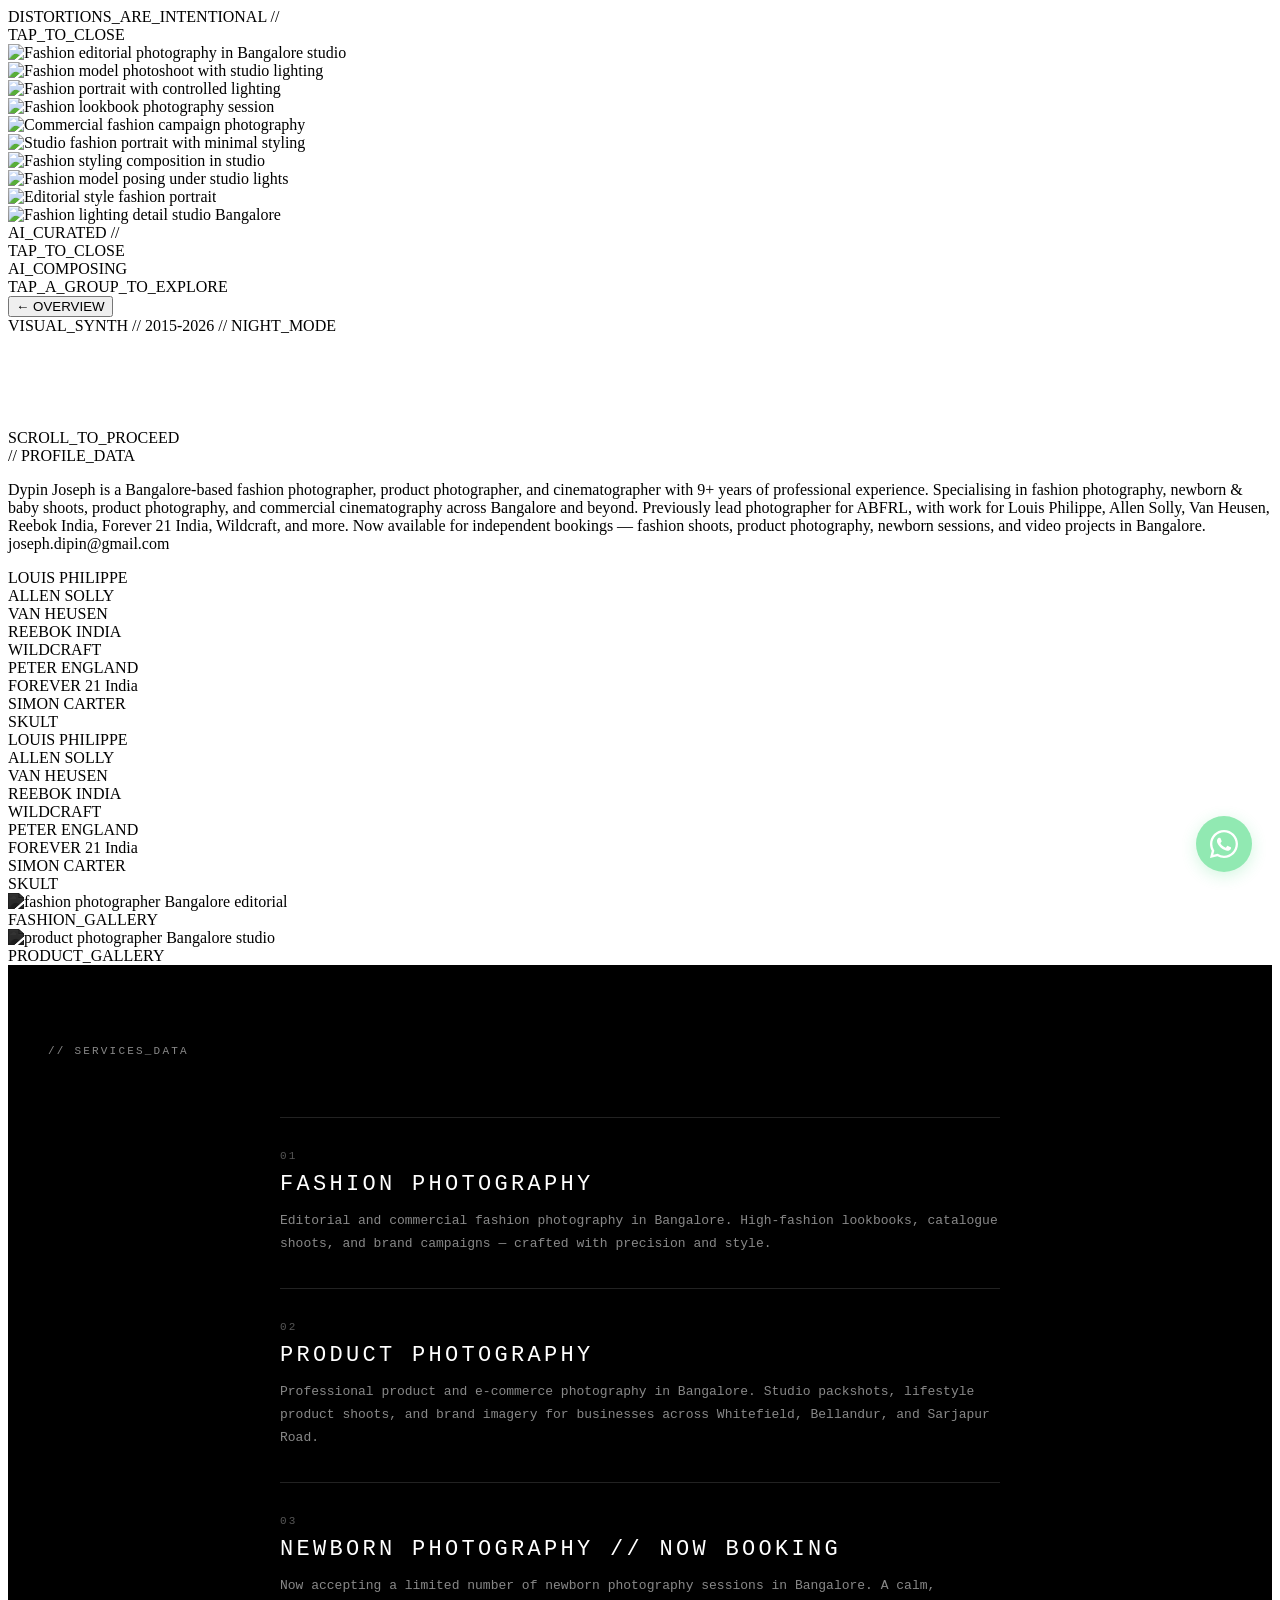
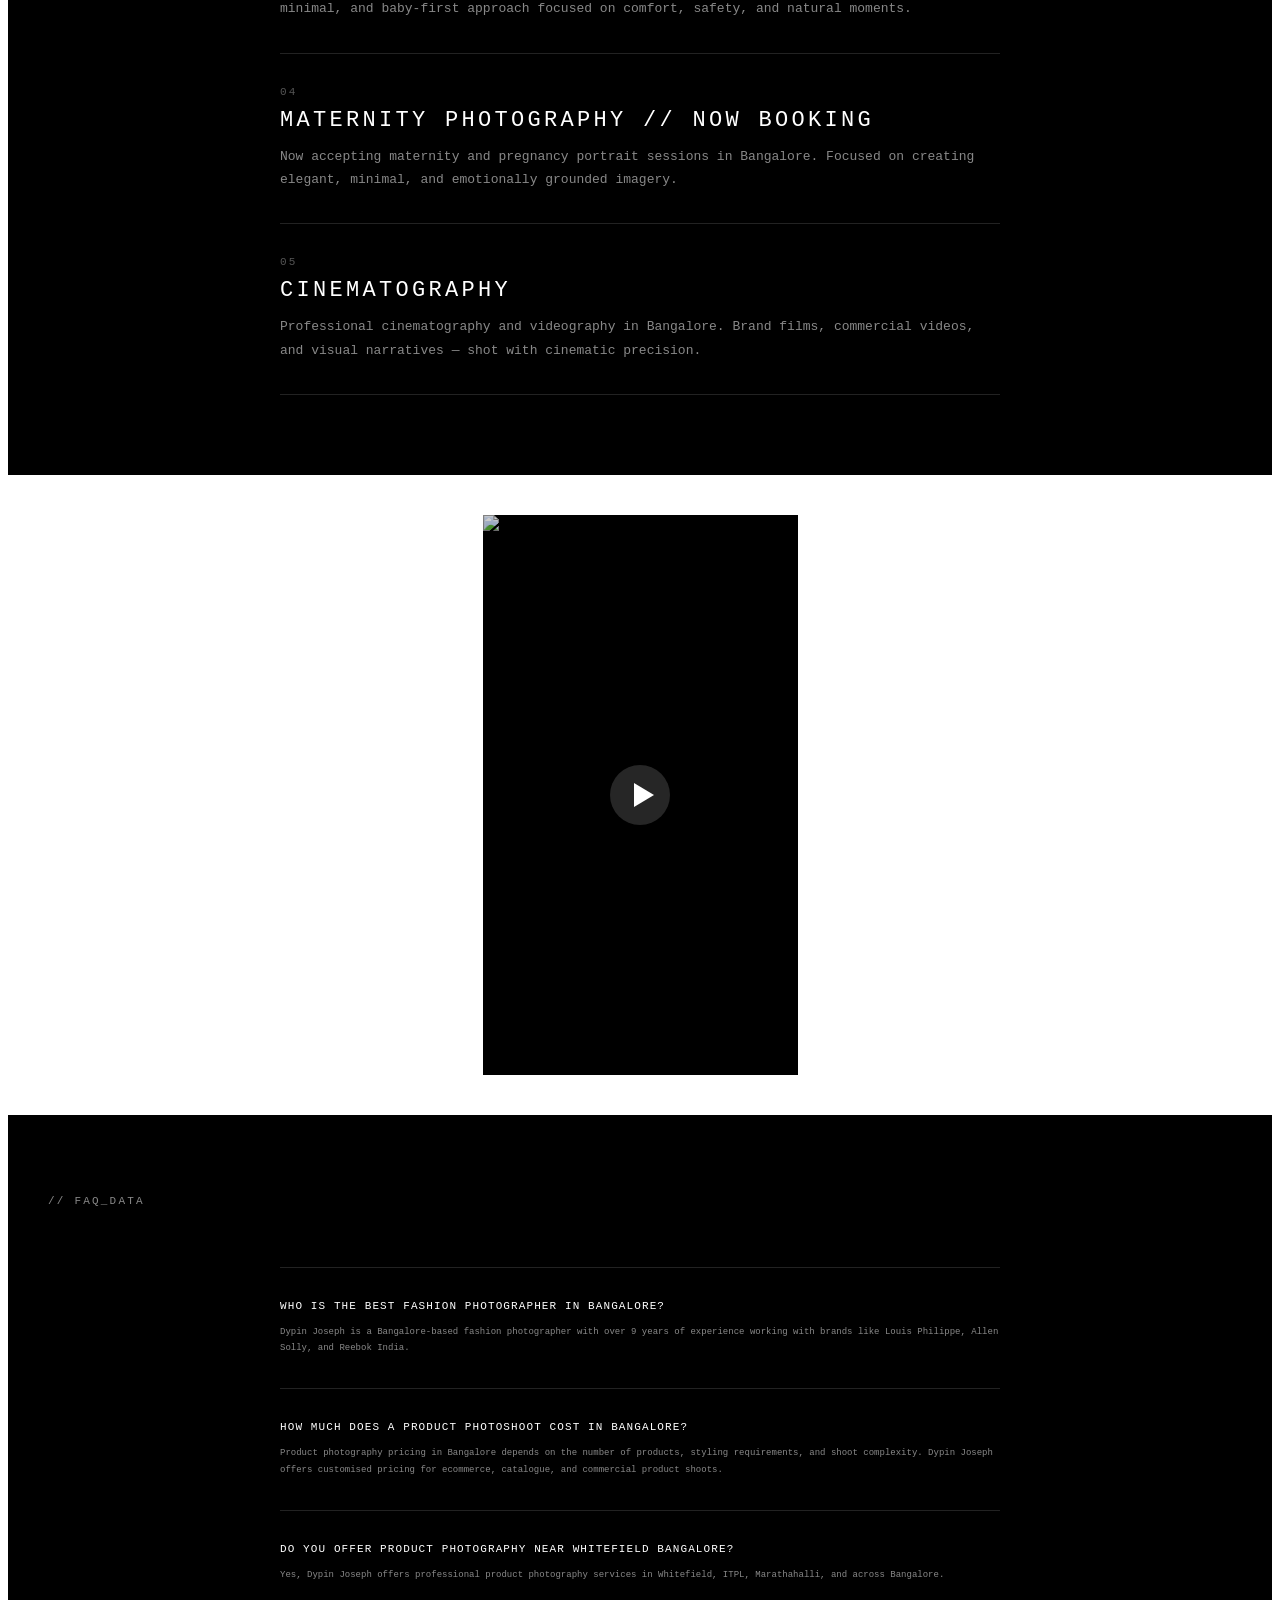
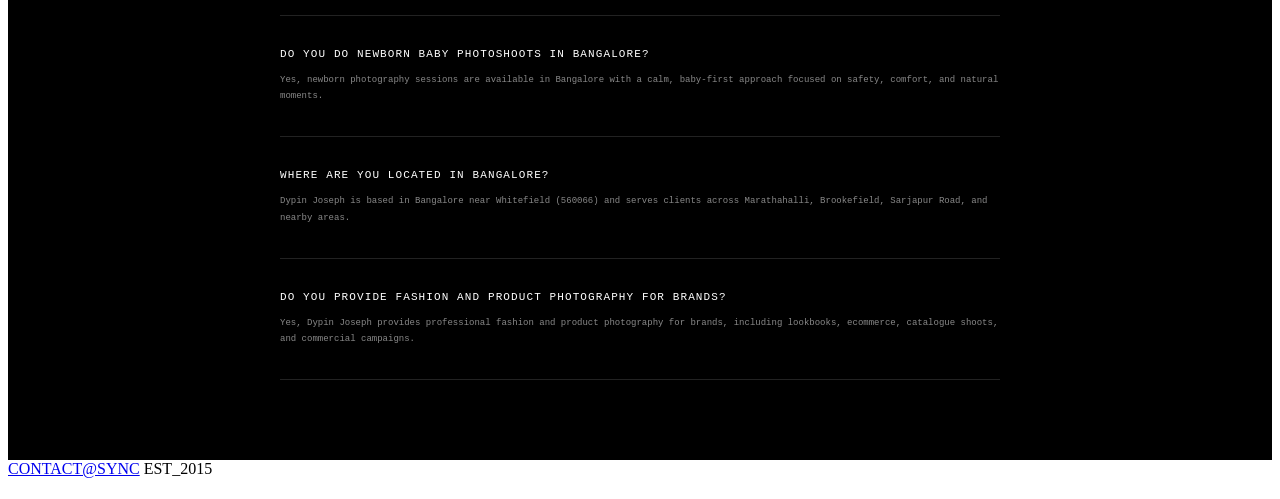
==== backup2/index.html @ 453ea26d "Rename index.html to backup2/index.html" ====
<!DOCTYPE html>
<html lang="en">
<head>
<meta charset="UTF-8">
<meta name="viewport" content="width=device-width, initial-scale=1.0">
<meta name="robots" content="index, follow">
<meta name="keywords" content="fashion photographer Bangalore, product photography Bangalore, newborn baby shoot Bangalore, cinematographer Bangalore, photoshoot Bangalore, commercial photographer Bangalore">
<meta name="description" content="Dypin Joseph is a Bangalore-based fashion, product, and newborn photographer & cinematographer with 9+ years of experience. Worked with Louis Philippe, Reebok, Allen Solly & more.">
<title>Dypin Joseph | Fashion & Product Photographer in Bangalore</title>
<link rel="canonical" href="https://josephdipin-hub.github.io/portfolio/" />
<link rel="icon" href="images/favicon.ico">
<meta property="og:title" content="Dypin Joseph | Photographer Bangalore">
<meta property="og:description" content="Fashion, product, and newborn photography in Bangalore.">
<meta property="og:image" content="https://josephdipin-hub.github.io/portfolio/images/fashion-editorial-bangalore-1.webp">
<meta property="og:url" content="https://josephdipin-hub.github.io/portfolio/">
<meta property="og:type" content="website">

<script type="application/ld+json">
{
  "@context": "https://schema.org",
  "@type": "LocalBusiness",
  "@id": "https://josephdipin-hub.github.io/portfolio/#business",
  "name": "Dypin Joseph Photography",
  "image": "https://josephdipin-hub.github.io/portfolio/images/fashion-editorial-bangalore-1.webp",
  "url": "https://josephdipin-hub.github.io/portfolio/",
  "telephone": "+919747349190",
  "priceRange": "$$",
  "address": {
    "@type": "PostalAddress",
    "addressLocality": "Bangalore",
    "addressRegion": "Karnataka",
    "postalCode": "560066",
    "addressCountry": "India"
  },
  "areaServed": ["Whitefield","ITPL","Marathahalli","Brookefield","KR Puram","Bellandur","Sarjapur Road"],
  "sameAs": [
    "https://www.youtube.com/@DypinJoseph-Studio",
    "https://www.instagram.com/dypinjosephstudio/"
  ],
  "description": "Fashion photographer, product photographer, and cinematographer in Bangalore specializing in ecommerce, editorial, and commercial shoots."
}
</script>

<script type="application/ld+json">
{
  "@context": "https://schema.org",
  "@type": "FAQPage",
  "mainEntity": [
    {
      "@type": "Question",
      "name": "Who is the best fashion photographer in Bangalore?",
      "acceptedAnswer": { "@type": "Answer", "text": "Dypin Joseph is a Bangalore-based fashion photographer with over 9 years of experience working with brands like Louis Philippe, Allen Solly, and Reebok India." }
    },
    {
      "@type": "Question",
      "name": "How much does a product photoshoot cost in Bangalore?",
      "acceptedAnswer": { "@type": "Answer", "text": "Product photography pricing in Bangalore depends on the number of products, styling requirements, and shoot complexity. Dypin Joseph offers customised pricing for ecommerce, catalogue, and commercial product shoots." }
    },
    {
      "@type": "Question",
      "name": "Do you offer product photography near Whitefield Bangalore?",
      "acceptedAnswer": { "@type": "Answer", "text": "Yes, Dypin Joseph offers professional product photography services in Whitefield, ITPL, Marathahalli, and across Bangalore." }
    },
    {
      "@type": "Question",
      "name": "Do you do newborn baby photoshoots in Bangalore?",
      "acceptedAnswer": { "@type": "Answer", "text": "Yes, newborn photography sessions are available in Bangalore with a calm, baby-first approach focused on safety, comfort, and natural moments." }
    },
    {
      "@type": "Question",
      "name": "Where are you located in Bangalore?",
      "acceptedAnswer": { "@type": "Answer", "text": "Dypin Joseph is based in Bangalore near Whitefield (560066) and serves clients across Marathahalli, Brookefield, Sarjapur Road, and nearby areas." }
    },
    {
      "@type": "Question",
      "name": "Do you provide fashion and product photography for brands?",
      "acceptedAnswer": { "@type": "Answer", "text": "Yes, Dypin Joseph provides professional fashion and product photography for brands, including lookbooks, ecommerce, catalogue shoots, and commercial campaigns." }
    }
  ]
}
</script>

<script src="https://cdn.tailwindcss.com"></script>
<link href="https://fonts.googleapis.com/css2?family=Space+Mono&family=Inter:wght@900&display=swap" rel="stylesheet">
<link rel="stylesheet" href="style.css">
<link rel="preload" as="image" href="images/fashion-editorial-bangalore-1.webp" type="image/webp" fetchpriority="high">
<meta name="google-site-verification" content="j8QiKVHH34cGRBFYzd1Of5zDLAwsJJ-F7nlIzTzCB1k" />
<script type="application/ld+json">
{
 "@context": "https://schema.org",
 "@type": "VideoObject",
 "name": "Cinematic Fashion Shoot in Bangalore",
 "description": "Behind the scenes of a fashion shoot in Bangalore",
 "thumbnailUrl": "https://img.youtube.com/vi/QCJysAf_uZY/maxresdefault.jpg",
 "uploadDate": "2026-04-30",
 "contentUrl": "https://www.youtube.com/shorts/QCJysAf_uZY",
 "embedUrl": "https://www.youtube.com/embed/QCJysAf_uZY"
}
</script>
</head>

<body>

<div class="grain-overlay"></div>
<div id="brush-container"></div>

<!-- ═══════════════════════════════════════
     FASHION GALLERY — UNCHANGED
════════════════════════════════════════ -->
<div id="portfolio-page">
  <div class="exit-btn" onclick="togglePortfolio(false)">DISTORTIONS_ARE_INTENTIONAL //<br>TAP_TO_CLOSE</div>
  <div id="asdf-transition-layer"></div>
  <div class="horizontal-scroll" id="album-scroll">
    <div class="album-photo"><img crossorigin="anonymous" src="images/fashion-editorial-bangalore-1.webp" alt="Fashion editorial photography in Bangalore studio"></div>
    <div class="album-photo"><img crossorigin="anonymous" src="images/fashion-model-studio-2.webp" alt="Fashion model photoshoot with studio lighting"></div>
    <div class="album-photo"><img crossorigin="anonymous" src="images/fashion-portrait-lighting-3.webp" alt="Fashion portrait with controlled lighting"></div>
    <div class="album-photo"><img crossorigin="anonymous" src="images/fashion-lookbook-shoot-4.webp" alt="Fashion lookbook photography session"></div>
    <div class="album-photo"><img crossorigin="anonymous" src="images/fashion-campaign-shoot-5.webp" alt="Commercial fashion campaign photography"></div>
    <div class="album-photo"><img crossorigin="anonymous" src="images/studio-fashion-portrait-6.webp" alt="Studio fashion portrait with minimal styling"></div>
    <div class="album-photo"><img crossorigin="anonymous" src="images/fashion-styling-frame-7.webp" alt="Fashion styling composition in studio"></div>
    <div class="album-photo"><img crossorigin="anonymous" src="images/fashion-model-frame-8.webp" alt="Fashion model posing under studio lights"></div>
    <div class="album-photo"><img crossorigin="anonymous" src="images/editorial-style-portrait-9.webp" alt="Editorial style fashion portrait"></div>
    <div class="album-photo"><img crossorigin="anonymous" src="images/fashion-lighting-detail-10.webp" alt="Fashion lighting detail studio Bangalore"></div>
  </div>
</div>

<!-- ═══════════════════════════════════════
     PRODUCT GALLERY — AI COLLAGE
════════════════════════════════════════ -->
<div id="product-page">
  <div class="exit-btn" onclick="toggleProductGallery(false)">AI_CURATED //<br>TAP_TO_CLOSE</div>

  <!-- COLLAGE VIEW -->
  <div id="product-collage-view">
    <div id="collage-loading">
      <span class="section-label" id="collage-loading-text">AI_COMPOSING</span>
      <div class="collage-loading-bar"><div class="collage-loading-fill" id="collage-loading-fill"></div></div>
    </div>
    <div id="product-collage-stage"></div>
    <div id="group-hint">TAP_A_GROUP_TO_EXPLORE</div>
  </div>

  <!-- SCROLL VIEW (per group) -->
  <div id="product-scroll-view">
    <div class="product-scroll-header">
      <button class="product-back-btn" onclick="backToCollage()">← OVERVIEW</button>
      <span class="product-group-title" id="active-group-title"></span>
    </div>
    <div id="product-scroll-transition-layer"></div>
    <div class="horizontal-scroll" id="product-album-scroll"></div>
  </div>
</div>

<!-- SVG FILTERS -->
<svg style="position:absolute;width:0;height:0;">
  <filter id="datamosh-filter" x="-10%" y="-20%" width="120%" height="200%">
    <feTurbulence type="fractalNoise" baseFrequency="0.06 0.06" numOctaves="1" result="moshNoise"/>
    <feDisplacementMap in="SourceGraphic" in2="moshNoise" scale="35" xChannelSelector="R" yChannelSelector="G" result="moshed"/>
    <feColorMatrix in="moshed" type="matrix" values="1 0 0 0 0 0 1 0 0 0 0 0 1 0 0 0 0 0 0.7 0"/>
  </filter>
  <filter id="asdf-sideways-filter">
    <feTurbulence type="fractalNoise" baseFrequency="0.01 2.5" numOctaves="2" result="sortLines"/>
    <feDisplacementMap in="SourceGraphic" in2="sortLines" scale="200" xChannelSelector="R" yChannelSelector="G" result="glitchLayer"/>
    <feColorMatrix in="SourceGraphic" type="matrix" values="0 0 0 0 0 0 0 0 0 0 0 0 0 0 0 0.2126 0.7152 0.0722 0 0" result="luma"/>
    <feComponentTransfer in="luma" result="mask">
      <feFuncA type="table" tableValues="0 0 1 1 1 0 0"/>
    </feComponentTransfer>
    <feComposite in="glitchLayer" in2="mask" operator="in"/>
    <feComponentTransfer><feFuncA type="linear" slope="0.8"/></feComponentTransfer>
  </filter>
</svg>

<main class="main-content" id="master-site">

<!-- HERO -->
<section class="min-h-screen flex flex-col justify-center px-10 md:px-24">
  <div class="golden-container">
    <div>
      <span class="section-label">VISUAL_SYNTH // 2015-2026 // <span id="mood-label"></span></span>
      <style>
        .hero-clip-wrapper { position: relative; display: inline-block; line-height: inherit; width: 100%; }
        .hero-clip-base { color: white; display: block; }
        .hero-clip-overlay {
          position: absolute; top: 0; left: 0; width: 100%; height: 100%;
          background-size: 140%; background-position: center 30%;
          -webkit-background-clip: text; background-clip: text;
          -webkit-text-fill-color: transparent; color: transparent;
          display: block; opacity: 0; transition: opacity 1.2s ease, filter 3s ease;
          pointer-events: none; letter-spacing: -0.06em;
        }
      </style>
      <h1 class="hero-text">
        <span class="hero-clip-wrapper">
          <span class="hero-clip-base">DYPIN<br>JOSEPH</span>
          <span class="hero-clip-overlay" id="hero-overlay" aria-hidden="true">DYPIN<br>JOSEPH</span>
        </span>
      </h1>
      <script>
        const photos = [
          'images/fashion-editorial-bangalore-1.webp','images/fashion-model-studio-2.webp',
          'images/fashion-portrait-lighting-3.webp','images/catalogue-product-shoot-4.webp',
          'images/product-photography-bangalore-1.webp','images/studio-fashion-portrait-6.webp'
        ];
        const sequence = [
          [0,3000],[null,1500],[1,2800],[null,2000],[2,3200],
          [null,1200],[3,2500],[null,2500],[4,3000],[null,1800],[5,2800],[null,2000]
        ];
        const overlay = document.getElementById('hero-overlay');
        let step = 0;
        function runSequence() {
          const [photoIndex, duration] = sequence[step];
          if (photoIndex === null) { overlay.style.opacity = '0'; }
          else { overlay.style.backgroundImage = `url('${photos[photoIndex]}')`; overlay.style.opacity = '1'; }
          step = (step + 1) % sequence.length;
          setTimeout(runSequence, duration);
        }
        setTimeout(runSequence, 800);
      </script>
    </div>
  </div>
  <div class="scroll-hint">
    <span class="section-label">SCROLL_TO_PROCEED</span>
    <div class="scroll-line"></div>
  </div>
</section>

<!-- PROFILE -->
<section class="px-10 md:px-24 py-20">
  <div class="golden-container">
    <div>
      <span class="section-label">// PROFILE_DATA</span>
      <p class="max-w-xl text-lg md:text-2xl leading-relaxed opacity-60 uppercase">
        Dypin Joseph is a Bangalore-based fashion photographer, product photographer, and cinematographer with 9+ years of professional experience.

Specialising in fashion photography, newborn &amp; baby shoots, product photography, and commercial cinematography across Bangalore and beyond.

Previously lead photographer for ABFRL, with work for Louis Philippe, Allen Solly, Van Heusen, Reebok India, Forever 21 India, Wildcraft, and more.

Now available for independent bookings — fashion shoots, product photography, newborn sessions, and video projects in Bangalore.

joseph.dipin@gmail.com
      </p>
    </div>
  </div>
</section>

<!-- TICKER -->
<section class="ticker-wrap">
  <div class="ticker">
    <div class="ticker__item">LOUIS PHILIPPE</div><div class="ticker__item">ALLEN SOLLY</div>
    <div class="ticker__item">VAN HEUSEN</div><div class="ticker__item">REEBOK INDIA</div>
    <div class="ticker__item">WILDCRAFT</div><div class="ticker__item">PETER ENGLAND</div>
    <div class="ticker__item">FOREVER 21 India</div><div class="ticker__item">SIMON CARTER</div>
    <div class="ticker__item">SKULT</div>
    <div class="ticker__item">LOUIS PHILIPPE</div><div class="ticker__item">ALLEN SOLLY</div>
    <div class="ticker__item">VAN HEUSEN</div><div class="ticker__item">REEBOK INDIA</div>
    <div class="ticker__item">WILDCRAFT</div><div class="ticker__item">PETER ENGLAND</div>
    <div class="ticker__item">FOREVER 21 India</div><div class="ticker__item">SIMON CARTER</div>
    <div class="ticker__item">SKULT</div>
  </div>
</section>

<!-- FASHION GALLERY TRIGGER — renamed from SYNTH_GALLERY -->
<section class="relative">
  <div class="portfolio-bg-container" onclick="togglePortfolio(true)">
    <img id="fashion-trigger-img" crossorigin="anonymous" src="images/fashion-lighting-detail-10.webp" alt="fashion photographer Bangalore editorial">
    <div class="portfolio-trigger">FASHION_GALLERY</div>
  </div>
</section>

<!-- PRODUCT GALLERY TRIGGER — new -->
<section class="relative">
  <div class="portfolio-bg-container" onclick="toggleProductGallery(true)">
    <img id="product-trigger-img" crossorigin="anonymous" src="images/product-photography-bangalore-studio-natural-fibre-basket-1.webp" alt="product photographer Bangalore studio">
    <div class="portfolio-trigger">PRODUCT_GALLERY</div>
  </div>
</section>

<!-- SERVICES -->
<section id="services" data-no-mosh style="background:#000;color:#fff;padding:80px 40px;font-family:monospace;">
  <p style="font-size:11px;letter-spacing:0.2em;color:#888;margin:0 0 60px;">// SERVICES_DATA</p>
  <div style="max-width:720px;margin:0 auto;">
    <div style="border-top:1px solid #222;padding:32px 0;">
      <p style="font-size:11px;letter-spacing:0.2em;color:#555;margin:0 0 10px;">01</p>
      <h2 style="font-size:22px;letter-spacing:0.15em;margin:0 0 12px;font-weight:400;">FASHION PHOTOGRAPHY</h2>
      <p style="font-size:13px;color:#888;line-height:1.8;margin:0;">Editorial and commercial fashion photography in Bangalore. High-fashion lookbooks, catalogue shoots, and brand campaigns — crafted with precision and style.</p>
    </div>
    <div style="border-top:1px solid #222;padding:32px 0;">
      <p style="font-size:11px;letter-spacing:0.2em;color:#555;margin:0 0 10px;">02</p>
      <h2 style="font-size:22px;letter-spacing:0.15em;margin:0 0 12px;font-weight:400;">PRODUCT PHOTOGRAPHY</h2>
      <p style="font-size:13px;color:#888;line-height:1.8;margin:0;">Professional product and e-commerce photography in Bangalore. Studio packshots, lifestyle product shoots, and brand imagery for businesses across Whitefield, Bellandur, and Sarjapur Road.</p>
    </div>
    <div style="border-top:1px solid #222;padding:32px 0;">
      <p style="font-size:11px;letter-spacing:0.2em;color:#555;margin:0 0 10px;">03</p>
      <h2 style="font-size:22px;letter-spacing:0.15em;margin:0 0 12px;font-weight:400;">NEWBORN PHOTOGRAPHY // NOW BOOKING</h2>
      <p style="font-size:13px;color:#888;line-height:1.8;margin:0;">Now accepting a limited number of newborn photography sessions in Bangalore. A calm, minimal, and baby-first approach focused on comfort, safety, and natural moments.</p>
    </div>
    <div style="border-top:1px solid #222;padding:32px 0;">
      <p style="font-size:11px;letter-spacing:0.2em;color:#555;margin:0 0 10px;">04</p>
      <h2 style="font-size:22px;letter-spacing:0.15em;margin:0 0 12px;font-weight:400;">MATERNITY PHOTOGRAPHY // NOW BOOKING</h2>
      <p style="font-size:13px;color:#888;line-height:1.8;margin:0;">Now accepting maternity and pregnancy portrait sessions in Bangalore. Focused on creating elegant, minimal, and emotionally grounded imagery.</p>
    </div>
    <div style="border-top:1px solid #222;border-bottom:1px solid #222;padding:32px 0;">
      <p style="font-size:11px;letter-spacing:0.2em;color:#555;margin:0 0 10px;">05</p>
      <h2 style="font-size:22px;letter-spacing:0.15em;margin:0 0 12px;font-weight:400;">CINEMATOGRAPHY</h2>
      <p style="font-size:13px;color:#888;line-height:1.8;margin:0;">Professional cinematography and videography in Bangalore. Brand films, commercial videos, and visual narratives — shot with cinematic precision.</p>
    </div>
  </div>
</section>

<!-- YOUTUBE -->
<div data-no-mosh style="display:flex;justify-content:center;margin:40px 0;">
  <div id="yt-facade" onclick="loadYT(this)" data-id="QCJysAf_uZY"
    style="cursor:pointer;position:relative;width:100%;max-width:315px;margin:0 auto;aspect-ratio:9/16;background:#000;overflow:hidden;">
    <img src="https://i.ytimg.com/vi/QCJysAf_uZY/hqdefault.jpg" loading="lazy"
      alt="Dypin Joseph - Fashion & Product Photographer Bangalore"
      style="width:100%;height:100%;object-fit:cover;opacity:0.8;">
    <div style="position:absolute;inset:0;display:flex;align-items:center;justify-content:center;pointer-events:none;">
      <svg width="60" height="60" viewBox="0 0 60 60" fill="none">
        <circle cx="30" cy="30" r="30" fill="rgba(255,255,255,0.15)"/>
        <polygon points="24,18 24,42 44,30" fill="white"/>
      </svg>
    </div>
  </div>
  <script>
    function loadYT(el) {
      const iframe = document.createElement('iframe');
      iframe.src = `https://www.youtube.com/embed/QCJysAf_uZY?autoplay=1`;
      iframe.allow = 'autoplay; encrypted-media';
      iframe.allowFullscreen = true;
      iframe.dataset.noMosh = '';
      Object.assign(iframe.style, { width:'100%', height:'100%', border:'none', position:'absolute', inset:'0' });
      el.replaceWith(iframe);
    }
  </script>
</div>

<!-- FAQ -->
<section id="faq" data-no-mosh style="background:#000;color:#fff;padding:80px 40px;font-family:monospace;">
  <p style="font-size:11px;letter-spacing:0.2em;color:#888;margin:0 0 60px;">// FAQ_DATA</p>
  <div style="max-width:720px;margin:0 auto;">
    <div style="border-top:1px solid #222;padding:32px 0;">
      <h3 style="font-size:11px;letter-spacing:0.1em;margin:0 0 12px;font-weight:400;color:#fff;">WHO IS THE BEST FASHION PHOTOGRAPHER IN BANGALORE?</h3>
      <p style="font-size:9px;color:#888;line-height:1.8;margin:0;">Dypin Joseph is a Bangalore-based fashion photographer with over 9 years of experience working with brands like Louis Philippe, Allen Solly, and Reebok India.</p>
    </div>
    <div style="border-top:1px solid #222;padding:32px 0;">
      <h3 style="font-size:11px;letter-spacing:0.1em;margin:0 0 12px;font-weight:400;color:#fff;">HOW MUCH DOES A PRODUCT PHOTOSHOOT COST IN BANGALORE?</h3>
      <p style="font-size:9px;color:#888;line-height:1.8;margin:0;">Product photography pricing in Bangalore depends on the number of products, styling requirements, and shoot complexity. Dypin Joseph offers customised pricing for ecommerce, catalogue, and commercial product shoots.</p>
    </div>
    <div style="border-top:1px solid #222;padding:32px 0;">
      <h3 style="font-size:11px;letter-spacing:0.1em;margin:0 0 12px;font-weight:400;color:#fff;">DO YOU OFFER PRODUCT PHOTOGRAPHY NEAR WHITEFIELD BANGALORE?</h3>
      <p style="font-size:9px;color:#888;line-height:1.8;margin:0;">Yes, Dypin Joseph offers professional product photography services in Whitefield, ITPL, Marathahalli, and across Bangalore.</p>
    </div>
    <div style="border-top:1px solid #222;padding:32px 0;">
      <h3 style="font-size:11px;letter-spacing:0.1em;margin:0 0 12px;font-weight:400;color:#fff;">DO YOU DO NEWBORN BABY PHOTOSHOOTS IN BANGALORE?</h3>
      <p style="font-size:9px;color:#888;line-height:1.8;margin:0;">Yes, newborn photography sessions are available in Bangalore with a calm, baby-first approach focused on safety, comfort, and natural moments.</p>
    </div>
    <div style="border-top:1px solid #222;padding:32px 0;">
      <h3 style="font-size:11px;letter-spacing:0.1em;margin:0 0 12px;font-weight:400;color:#fff;">WHERE ARE YOU LOCATED IN BANGALORE?</h3>
      <p style="font-size:9px;color:#888;line-height:1.8;margin:0;">Dypin Joseph is based in Bangalore near Whitefield (560066) and serves clients across Marathahalli, Brookefield, Sarjapur Road, and nearby areas.</p>
    </div>
    <div style="border-top:1px solid #222;border-bottom:1px solid #222;padding:32px 0;">
      <h3 style="font-size:11px;letter-spacing:0.1em;margin:0 0 12px;font-weight:400;color:#fff;">DO YOU PROVIDE FASHION AND PRODUCT PHOTOGRAPHY FOR BRANDS?</h3>
      <p style="font-size:9px;color:#888;line-height:1.8;margin:0;">Yes, Dypin Joseph provides professional fashion and product photography for brands, including lookbooks, ecommerce, catalogue shoots, and commercial campaigns.</p>
    </div>
  </div>
</section>

<!-- FOOTER -->
<footer data-no-mosh class="px-6 md:px-24 pt-20 pb-10 border-t border-white/5">
  <div class="flex flex-col md:flex-row justify-between items-start md:items-end gap-4">
    <a href="mailto:joseph.dipin@gmail.com" class="text-3xl md:text-7xl font-bold tracking-tighter">CONTACT@SYNC</a>
    <span class="section-label !margin-0 opacity-30 text-xs self-end md:self-auto">EST_2015</span>
  </div>
</footer>

</main>

<script src="script.js"></script>

<style>
  .wa-float { position:fixed;bottom:28px;right:28px;z-index:9999;text-decoration:none;opacity:0.5;transition:opacity 0.3s ease,transform 0.2s ease; }
  .wa-float:hover { opacity:1;transform:scale(1.08); }
  .wa-btn { width:56px;height:56px;background:#25D366;border-radius:50%;display:flex;align-items:center;justify-content:center;box-shadow:0 4px 16px rgba(37,211,102,0.4); }
  .wa-btn svg { width:28px;height:28px;fill:#fff; }
</style>
<a class="wa-float" href="https://wa.me/919747349190?text=Hi%20Dypin!%20I%20saw%20your%20portfolio%20and%20would%20like%20to%20book%20a%20shoot." target="_blank">
  <div class="wa-btn">
    <svg viewBox="0 0 32 32" xmlns="http://www.w3.org/2000/svg">
      <path d="M16 0C7.163 0 0 7.163 0 16c0 2.822.737 5.469 2.027 7.77L0 32l8.43-2.007A15.93 15.93 0 0 0 16 32c8.837 0 16-7.163 16-16S24.837 0 16 0zm0 29.333a13.27 13.27 0 0 1-6.756-1.838l-.484-.287-5.006 1.192 1.234-4.874-.317-.5A13.267 13.267 0 0 1 2.667 16C2.667 8.636 8.636 2.667 16 2.667S29.333 8.636 29.333 16 23.364 29.333 16 29.333zm7.27-9.862c-.398-.199-2.354-1.162-2.718-1.295-.364-.133-.629-.199-.894.199-.265.398-1.027 1.295-1.259 1.561-.232.265-.464.298-.862.1-.398-.199-1.681-.62-3.203-1.977-1.184-1.056-1.983-2.36-2.215-2.758-.232-.398-.025-.613.174-.811.179-.178.398-.464.597-.696.199-.232.265-.398.398-.663.133-.265.066-.497-.033-.696-.1-.199-.894-2.155-1.225-2.95-.322-.775-.649-.67-.894-.682l-.762-.013c-.265 0-.696.1-1.061.497-.364.398-1.392 1.361-1.392 3.317 0 1.956 1.425 3.846 1.624 4.111.199.265 2.804 4.28 6.793 5.998.95.41 1.691.655 2.269.838.953.303 1.821.26 2.507.158.765-.114 2.354-.962 2.686-1.891.332-.929.332-1.726.232-1.891-.099-.166-.364-.265-.762-.464z"/>
    </svg>
  </div>
</a>

</body>
</html>
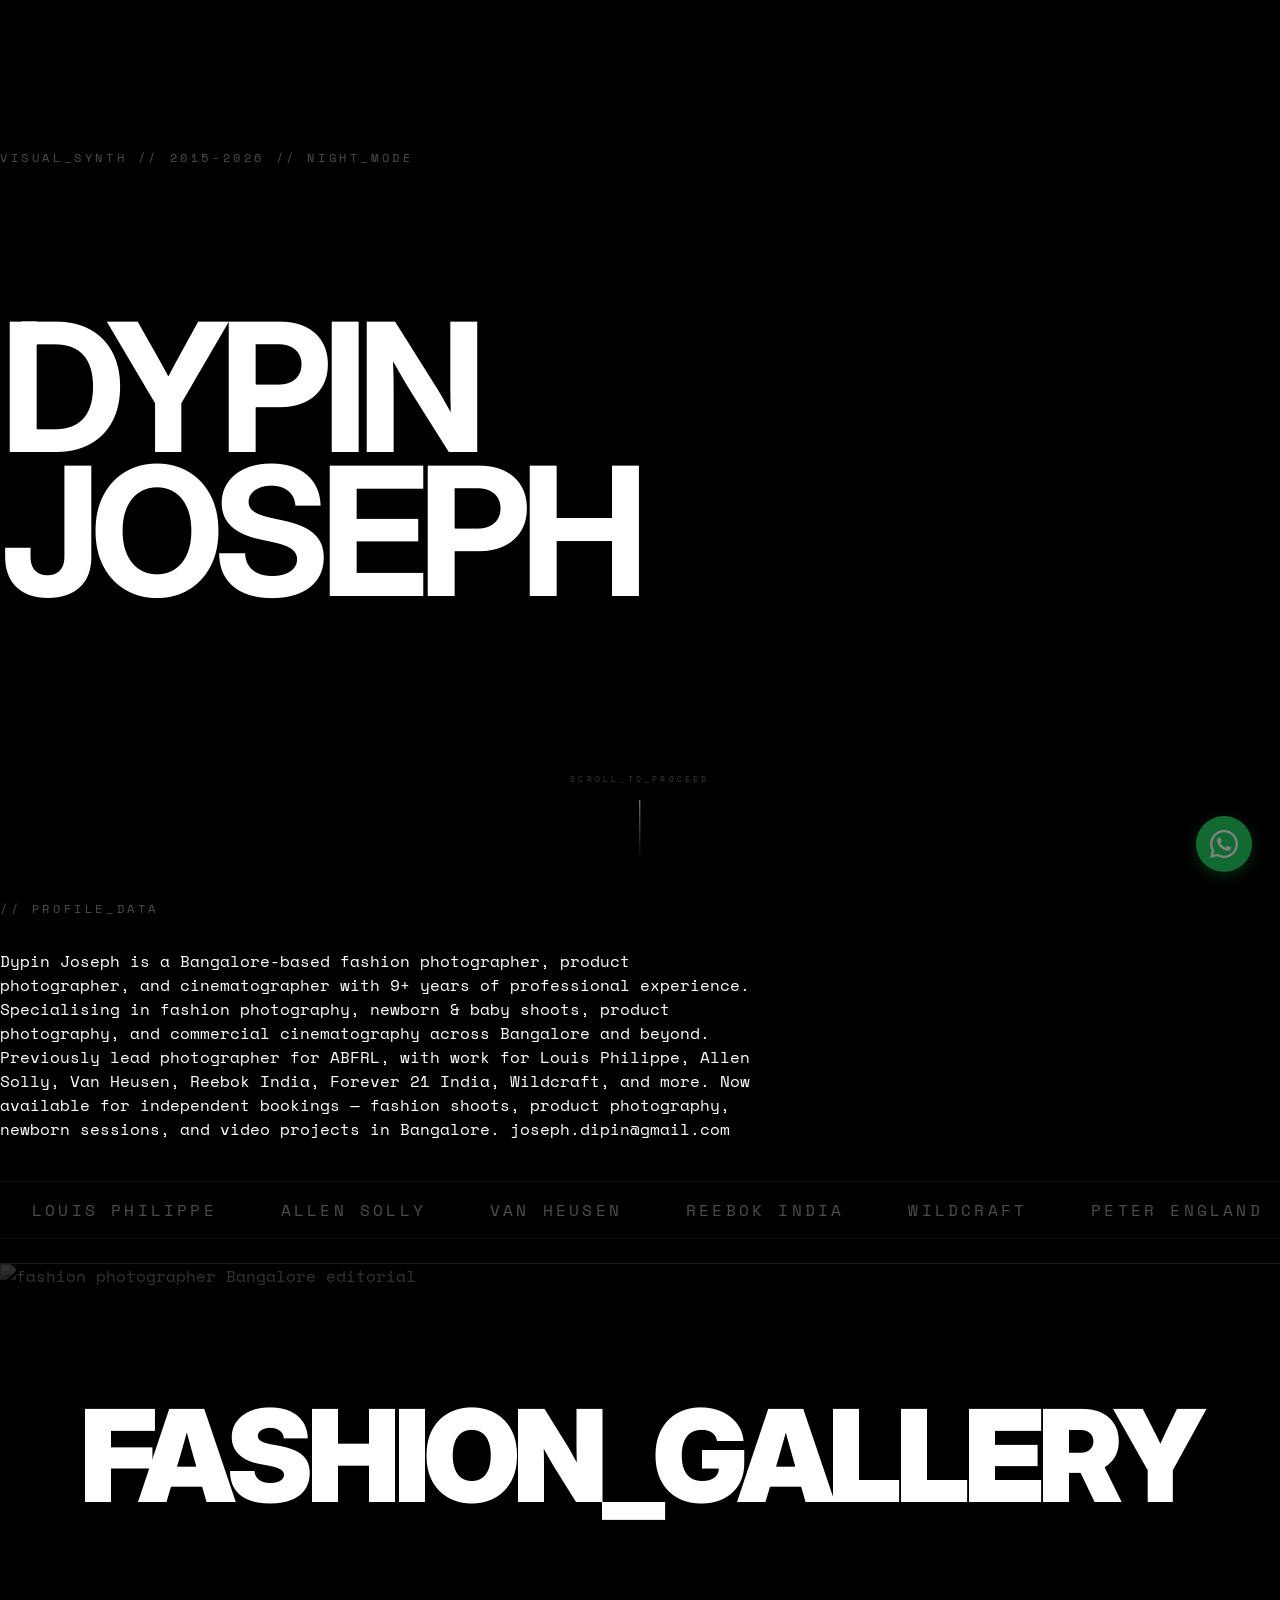
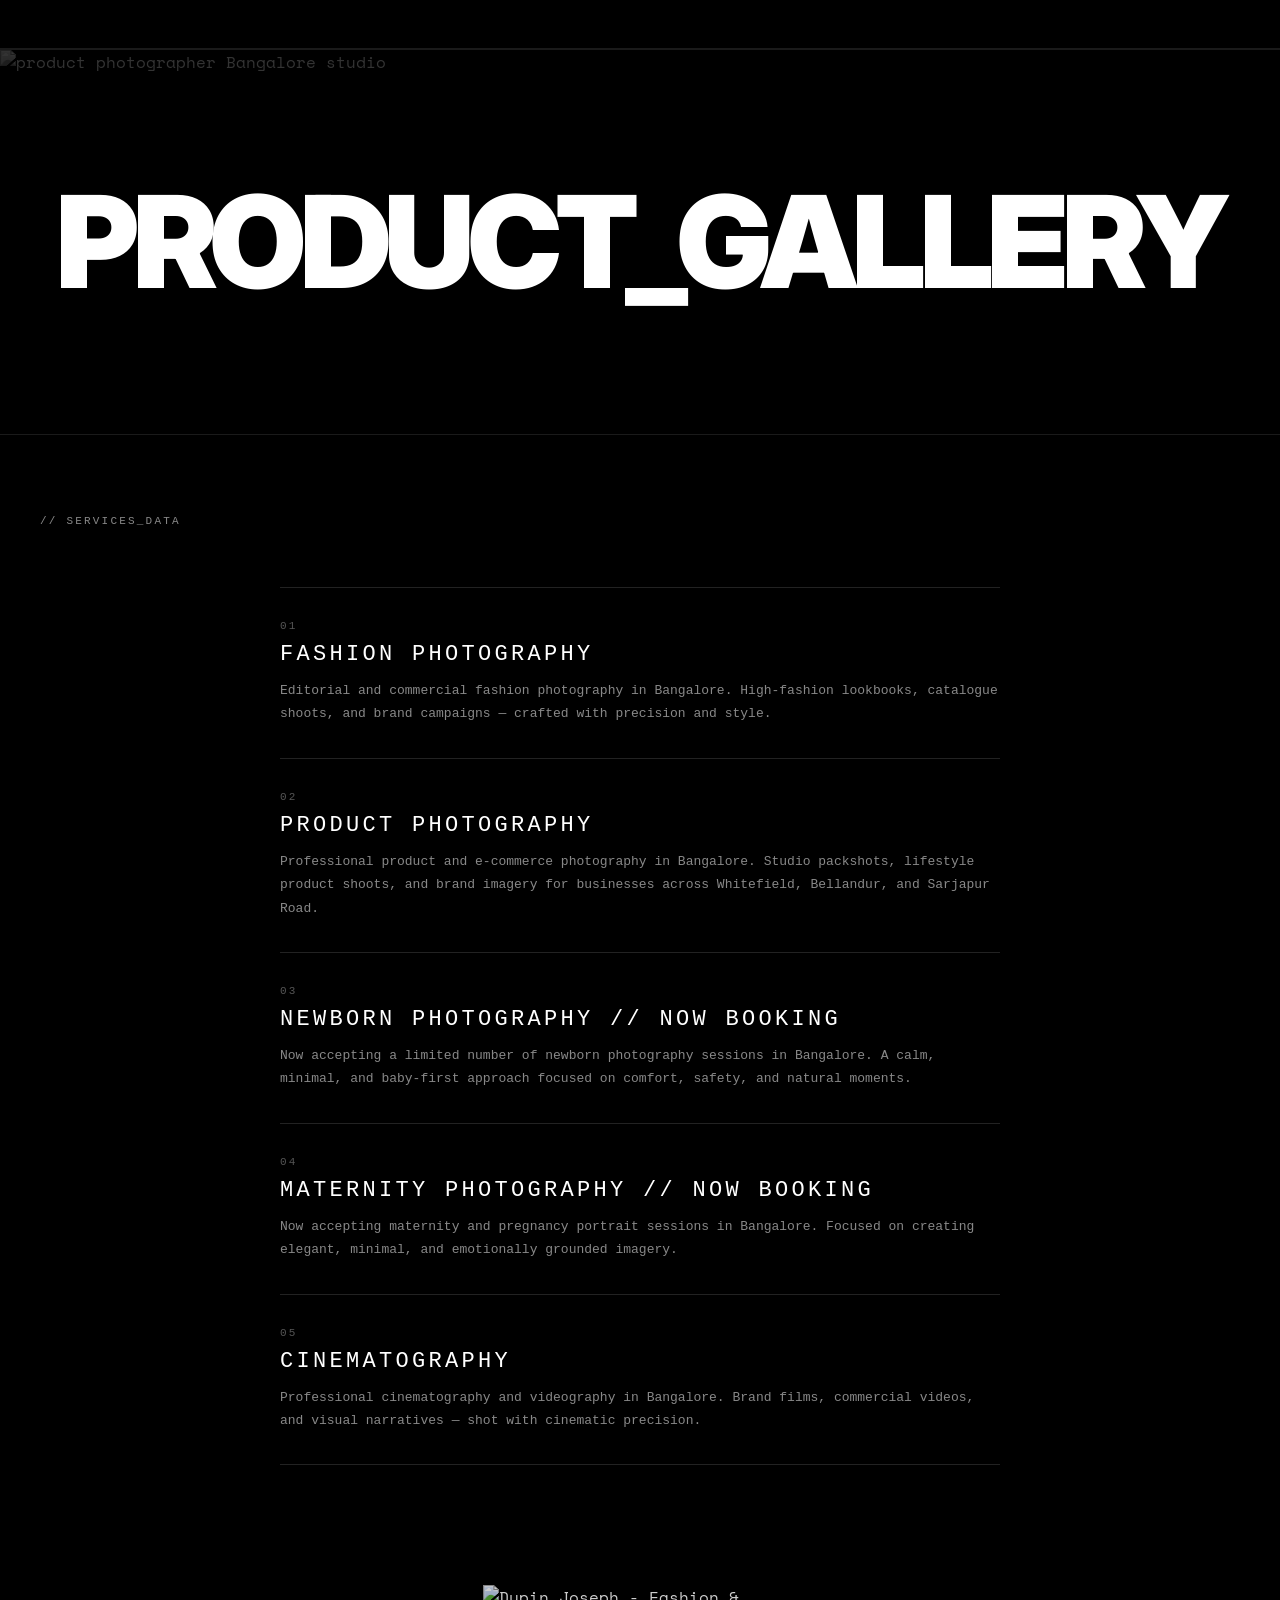
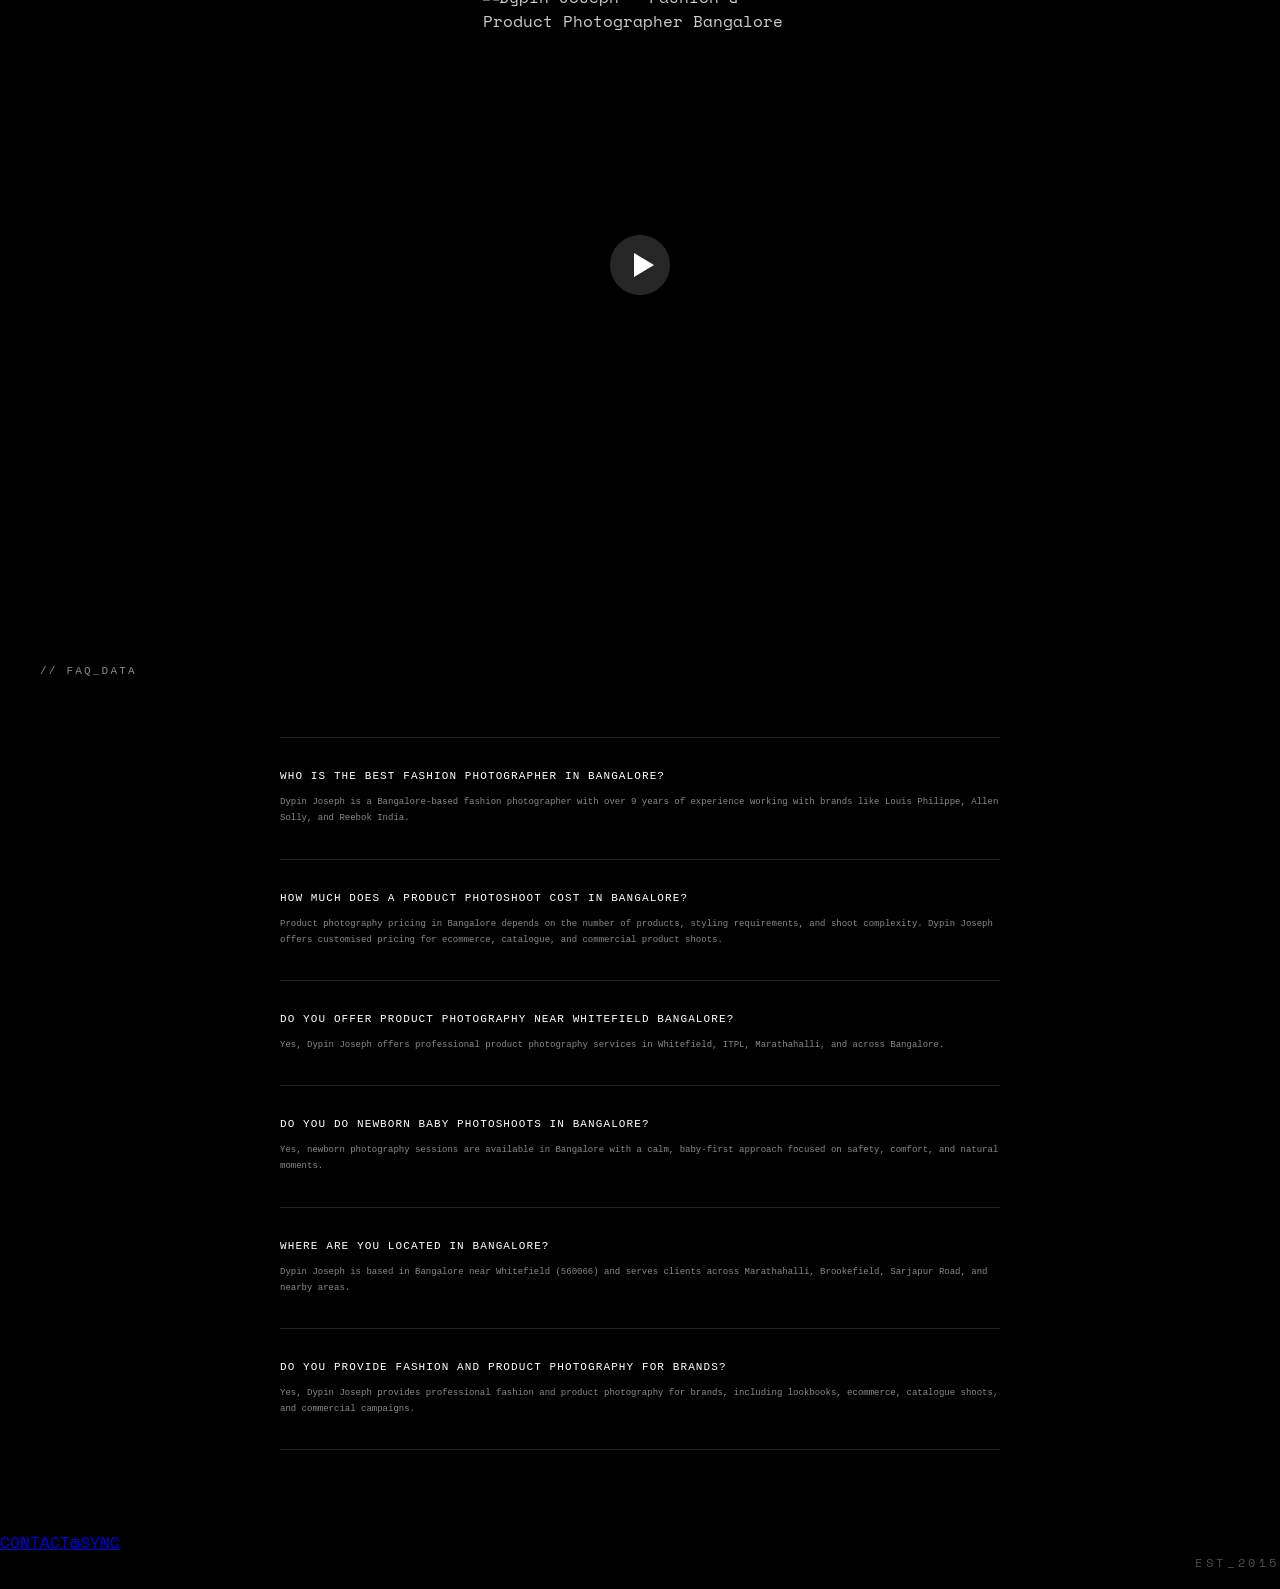
==== commit a9c6443f: "Rename index.html to backup2/index.html" ====
--- a/backup2/index.html
+++ b/backup2/index.html
@@ -81,6 +81,7 @@
 </script>
 
 <script src="https://cdn.tailwindcss.com"></script>
+<script src="https://cdnjs.cloudflare.com/ajax/libs/three.js/r128/three.min.js"></script>
 <link href="https://fonts.googleapis.com/css2?family=Space+Mono&family=Inter:wght@900&display=swap" rel="stylesheet">
 <link rel="stylesheet" href="style.css">
 <link rel="preload" as="image" href="images/fashion-editorial-bangalore-1.webp" type="image/webp" fetchpriority="high">
@@ -101,7 +102,7 @@
 
 <body>
 
-<div class="grain-overlay"></div>
+<canvas id="glsl-canvas"></canvas>
 <div id="brush-container"></div>
 
 <!-- ═══════════════════════════════════════
@@ -182,7 +183,7 @@
         .hero-clip-base { color: white; display: block; }
         .hero-clip-overlay {
           position: absolute; top: 0; left: 0; width: 100%; height: 100%;
-          background-size: 140%; background-position: center 30%;
+          background-size: 140%; background-position: center 3%;
           -webkit-background-clip: text; background-clip: text;
           -webkit-text-fill-color: transparent; color: transparent;
           display: block; opacity: 0; transition: opacity 1.2s ease, filter 3s ease;
--- a/backup2/style.css
+++ b/backup2/style.css
@@ -0,0 +1,283 @@
+/* --- CORE STYLES --- */
+body { 
+    background: #000; 
+    color: #fff; 
+    font-family: 'Space Mono', monospace; 
+    overflow-x: hidden; 
+    margin: 0; 
+}
+
+.main-content { position: relative; z-index: 20; mix-blend-mode: screen; }
+
+/* --- HERO SECTION --- */
+section.min-h-screen {
+    position: relative;
+    height: 100vh;
+    width: 100%;
+    display: flex;
+    flex-direction: column;
+    justify-content: center;
+    overflow: hidden;
+}
+
+/* --- GLSL CANVAS --- */
+#glsl-canvas {
+    position: fixed;
+    top: 0; left: 0;
+    width: 100%; height: 100%;
+    pointer-events: none;
+    z-index: 10;
+}
+
+#brush-container { position: fixed; top: 0; left: 0; width: 100%; height: 100%; pointer-events: none; z-index: 11; }
+.brush-stamp { position: absolute; width: 100%; filter: url(#datamosh-filter); opacity: 0.6; pointer-events: none; }
+.hero-text { font-family: 'Inter', sans-serif; font-size: 14vw; line-height: 0.8; letter-spacing: -0.06em; text-transform: uppercase; }
+.section-label { font-size: 12px; opacity: 0.3; letter-spacing: 0.3em; text-transform: uppercase; margin-bottom: 2rem; display: block; }
+.golden-container { display: grid; grid-template-columns: 1.618fr 1fr; gap: 4rem; }
+
+/* --- PORTFOLIO TRIGGER --- */
+.portfolio-bg-container {
+    position: relative; width: 100%; height: 30vw; overflow: hidden;
+    display: flex; align-items: center; justify-content: center;
+    border-top: 1px solid rgba(255,255,255,0.1); border-bottom: 1px solid rgba(255,255,255,0.1);
+    cursor: pointer;
+}
+.portfolio-bg-container img {
+    position: absolute; width: 100%; height: 100%; object-fit: cover;
+    filter: grayscale(1) brightness(0.3);
+    transition: all 0.8s cubic-bezier(0.19, 1, 0.22, 1), filter 3s ease;
+}
+.portfolio-bg-container:hover img { filter: grayscale(0.2) brightness(0.5); transform: scale(1.02); }
+.portfolio-trigger {
+    position: relative; font-family: 'Inter', sans-serif; font-size: 10vw; font-weight: 900;
+    line-height: 1; letter-spacing: -0.05em; text-transform: uppercase; z-index: 30; pointer-events: none;
+}
+
+/* --- FASHION GALLERY (unchanged) --- */
+#portfolio-page {
+    position: fixed; inset: 0; width: 100vw; height: 100vh;
+    background: #000; z-index: 1000;
+    display: none; align-items: center; justify-content: center;
+    opacity: 0; transition: opacity 0.5s ease; overflow: hidden;
+}
+#portfolio-page.active { display: flex; opacity: 1; }
+
+/* --- PRODUCT GALLERY OVERLAY --- */
+#product-page {
+    position: fixed; inset: 0; width: 100vw; height: 100vh;
+    background: #000; z-index: 1000;
+    display: none; align-items: center; justify-content: center;
+    opacity: 0; transition: opacity 0.5s ease; overflow: hidden;
+}
+#product-page.active { display: flex; opacity: 1; }
+
+/* --- EXIT BTN (shared) --- */
+.exit-btn { 
+    padding: 2.5rem; text-align: right; cursor: pointer; opacity: 0.4; 
+    font-size: 7px; letter-spacing: 0.3em; 
+    position: absolute; top: 0; right: 0; z-index: 200; 
+}
+.exit-btn:hover { opacity: 1; }
+
+/* --- HORIZONTAL SCROLL SYSTEM (shared) --- */
+.horizontal-scroll {
+    display: flex; flex-direction: row; align-items: center;
+    width: 100%; height: 100%; padding: 0 10vw; gap: 15vw;
+    overflow-x: auto; overflow-y: hidden; scrollbar-width: none;
+}
+.horizontal-scroll::-webkit-scrollbar { display: none; }
+
+.album-photo {
+    flex: 0 0 auto; height: 70vh;
+    display: flex; align-items: center; justify-content: center;
+}
+.album-photo img { height: 100%; width: auto; object-fit: contain; }
+
+.asdf-stamp { position: absolute; pointer-events: none; z-index: 110; mix-blend-mode: lighten; filter: url(#asdf-sideways-filter); }
+
+/* ═══════════════════════════════════════
+   PRODUCT COLLAGE VIEW
+════════════════════════════════════════ */
+#product-collage-view {
+    position: absolute; inset: 0;
+    display: flex; align-items: center; justify-content: center;
+    overflow: hidden;
+}
+
+#product-collage-stage {
+    position: relative;
+    width: 100vw;
+    height: 100vh;
+}
+
+/* Each collage tile */
+.collage-tile {
+    position: absolute;
+    overflow: hidden;
+    cursor: pointer;
+    transition: transform 0.3s ease, box-shadow 0.3s ease;
+    will-change: transform;
+}
+.collage-tile img {
+    width: 100%; height: 100%;
+    object-fit: cover;
+    display: block;
+    pointer-events: none;
+}
+.collage-tile:hover {
+    transform: scale(1.04) !important;
+    z-index: 50 !important;
+    box-shadow: 0 0 0 1px rgba(255,255,255,0.15);
+}
+
+/* Group label badge on collage */
+.group-badge {
+    position: absolute;
+    bottom: 8px; left: 8px;
+    font-family: 'Space Mono', monospace;
+    font-size: 7px;
+    letter-spacing: 0.25em;
+    color: rgba(255,255,255,0.9);
+    background: rgba(0,0,0,0.6);
+    padding: 4px 8px;
+    pointer-events: none;
+    z-index: 60;
+    text-transform: uppercase;
+}
+
+/* Tile entrance animation */
+@keyframes tile-in {
+    from { opacity: 0; transform: scale(0.85); }
+    to   { opacity: 1; transform: scale(1); }
+}
+.collage-tile.visible {
+    animation: tile-in 0.5s cubic-bezier(0.19, 1, 0.22, 1) forwards;
+}
+
+/* Loading bar */
+#collage-loading {
+    position: absolute;
+    inset: 0;
+    display: flex;
+    flex-direction: column;
+    align-items: center;
+    justify-content: center;
+    gap: 16px;
+    z-index: 100;
+    background: #000;
+    transition: opacity 0.6s ease;
+}
+#collage-loading.hidden { opacity: 0; pointer-events: none; }
+
+.collage-loading-bar {
+    width: 200px; height: 1px;
+    background: rgba(255,255,255,0.1);
+    position: relative; overflow: hidden;
+}
+.collage-loading-fill {
+    position: absolute; top: 0; left: 0;
+    height: 100%; width: 0%;
+    background: #fff;
+    transition: width 0.3s ease;
+}
+
+#group-hint {
+    position: absolute;
+    bottom: 40px; left: 50%;
+    transform: translateX(-50%);
+    font-size: 8px;
+    letter-spacing: 0.3em;
+    color: rgba(255,255,255,0.25);
+    text-transform: uppercase;
+    pointer-events: none;
+    animation: pulse-hint 3s ease infinite;
+}
+@keyframes pulse-hint {
+    0%, 100% { opacity: 0.25; }
+    50% { opacity: 0.6; }
+}
+
+/* ═══════════════════════════════════════
+   PRODUCT SCROLL VIEW
+════════════════════════════════════════ */
+#product-scroll-view {
+    position: absolute; inset: 0;
+    display: none; flex-direction: column;
+}
+#product-scroll-view.active { display: flex; }
+
+.product-scroll-header {
+    position: absolute;
+    top: 0; left: 0; right: 0;
+    padding: 2rem 2.5rem;
+    display: flex; align-items: center; gap: 2rem;
+    z-index: 200;
+}
+.product-back-btn {
+    background: none; border: none; color: rgba(255,255,255,0.4);
+    font-family: 'Space Mono', monospace; font-size: 8px;
+    letter-spacing: 0.3em; text-transform: uppercase;
+    cursor: pointer; padding: 0;
+    transition: color 0.2s ease;
+}
+.product-back-btn:hover { color: #fff; }
+
+.product-group-title {
+    font-family: 'Space Mono', monospace;
+    font-size: 8px; letter-spacing: 0.4em;
+    text-transform: uppercase; color: rgba(255,255,255,0.3);
+}
+
+#product-scroll-transition-layer {
+    position: absolute; inset: 0;
+    pointer-events: none; z-index: 110;
+}
+
+#product-album-scroll {
+    width: 100%; height: 100%;
+}
+
+/* --- RTL TICKER --- */
+.ticker-wrap {
+    width: 100%; overflow: hidden; background: transparent;
+    border-top: 1px solid rgba(255,255,255,0.05);
+    border-bottom: 1px solid rgba(255,255,255,0.05);
+    padding: 1rem 0; margin: 1.5rem 0;
+}
+.ticker { display: flex; width: fit-content; flex-wrap: nowrap; animation: marquee-rtl 10s linear infinite; }
+.ticker__item {
+    flex-shrink: 0; padding: 0 2rem; font-size: 16px;
+    letter-spacing: 0.2em; color: rgba(255,255,255,0.3);
+    font-family: 'Space Mono', monospace; text-transform: uppercase;
+}
+@keyframes marquee-rtl {
+    0% { transform: translateX(0); }
+    100% { transform: translateX(-50%); }
+}
+
+/* --- SCROLL HINT --- */
+.scroll-hint {
+    position: absolute; bottom: 40px; left: 50%;
+    transform: translateX(-50%);
+    display: flex; flex-direction: column; align-items: center; gap: 15px;
+    opacity: 0.6; transition: opacity 0.3s ease; z-index: 40;
+}
+.scroll-hint .section-label { margin-bottom: 0; font-size: 8px; opacity: 0.4; letter-spacing: 0.4em; }
+.scroll-line {
+    width: 1px; height: 60px;
+    background: linear-gradient(to bottom, rgba(255,255,255,1), rgba(255,255,255,0));
+    position: relative; overflow: hidden;
+}
+.scroll-line::after {
+    content: ''; position: absolute; top: -60px; left: 0;
+    width: 100%; height: 100%; background: #fff;
+    animation: scroll-draw 2s infinite cubic-bezier(0.19, 1, 0.22, 1);
+}
+@keyframes scroll-draw {
+    0% { top: -60px; }
+    100% { top: 60px; }
+}
+.scrolled .scroll-hint { opacity: 0; pointer-events: none; }
+
+/* --- FOOTER --- */
+footer .section-label { margin-bottom: 0; padding-bottom: 5px; white-space: nowrap; text-align: right; }
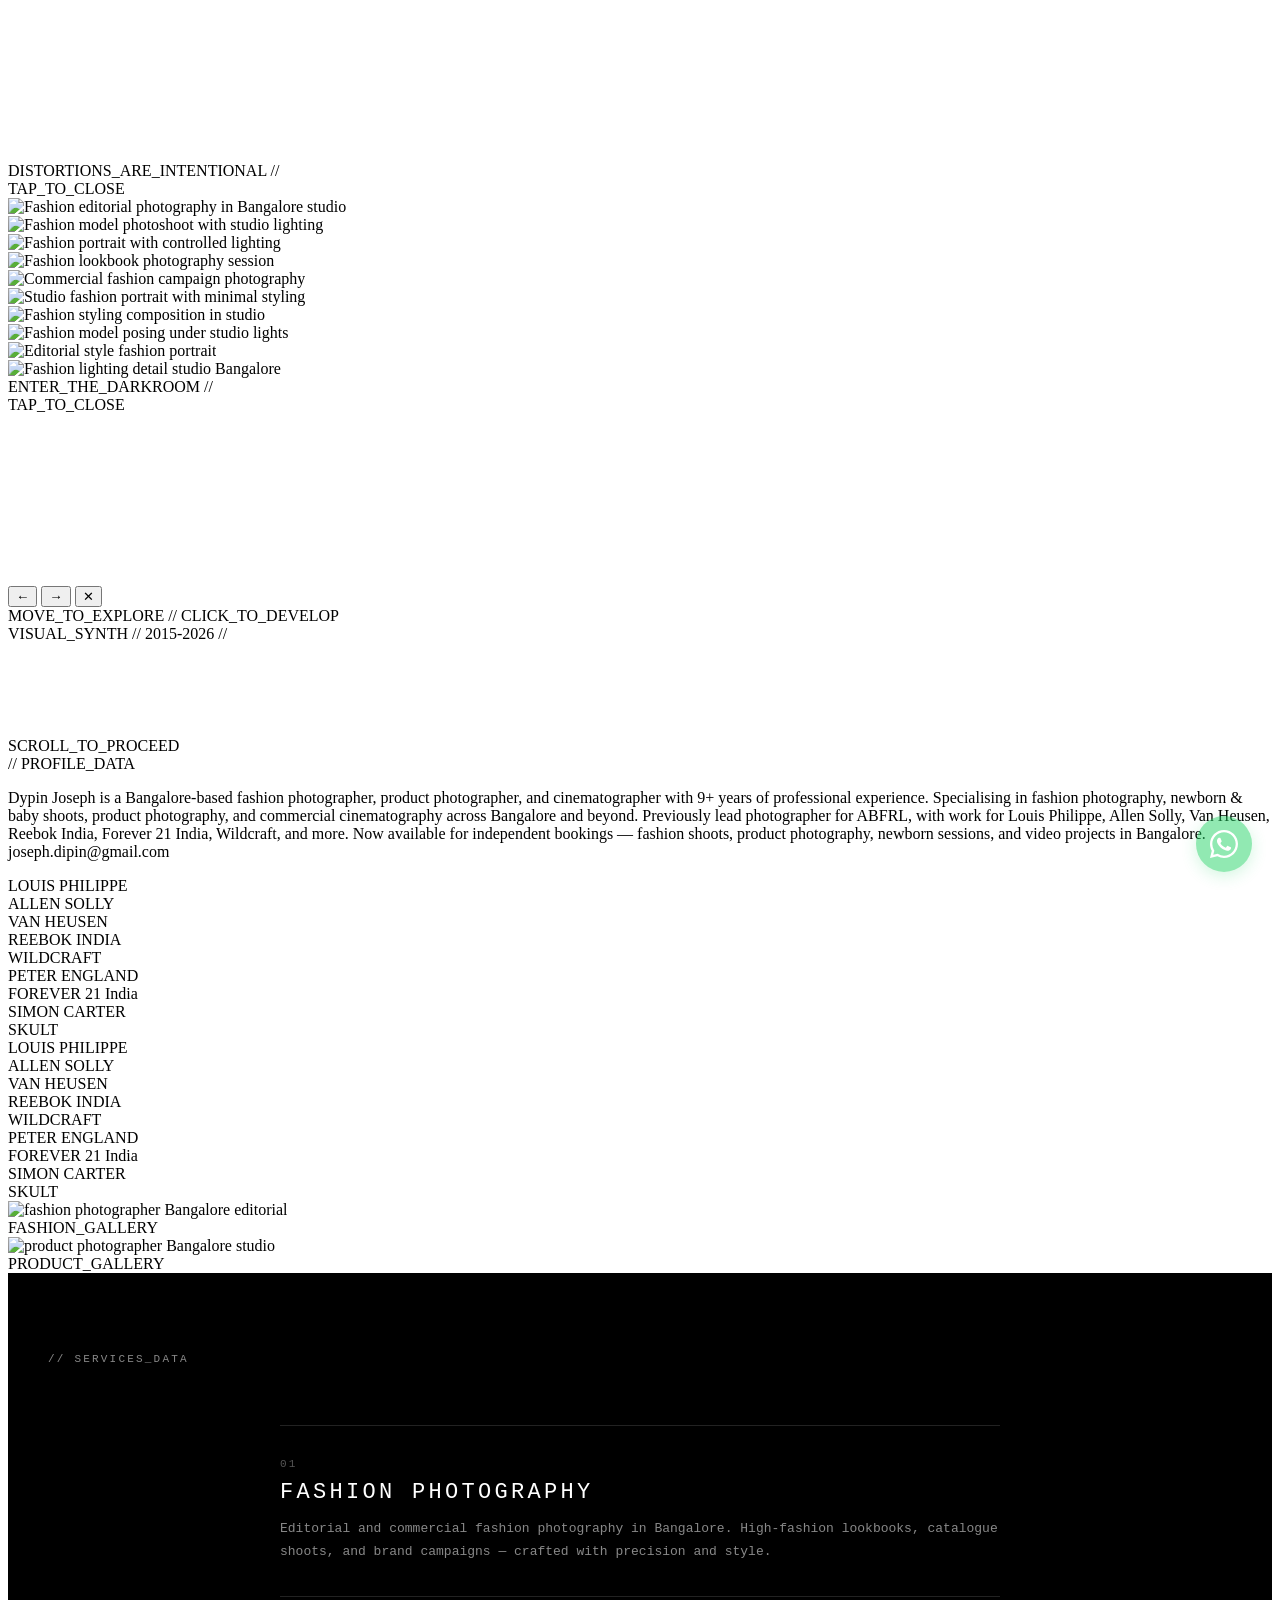
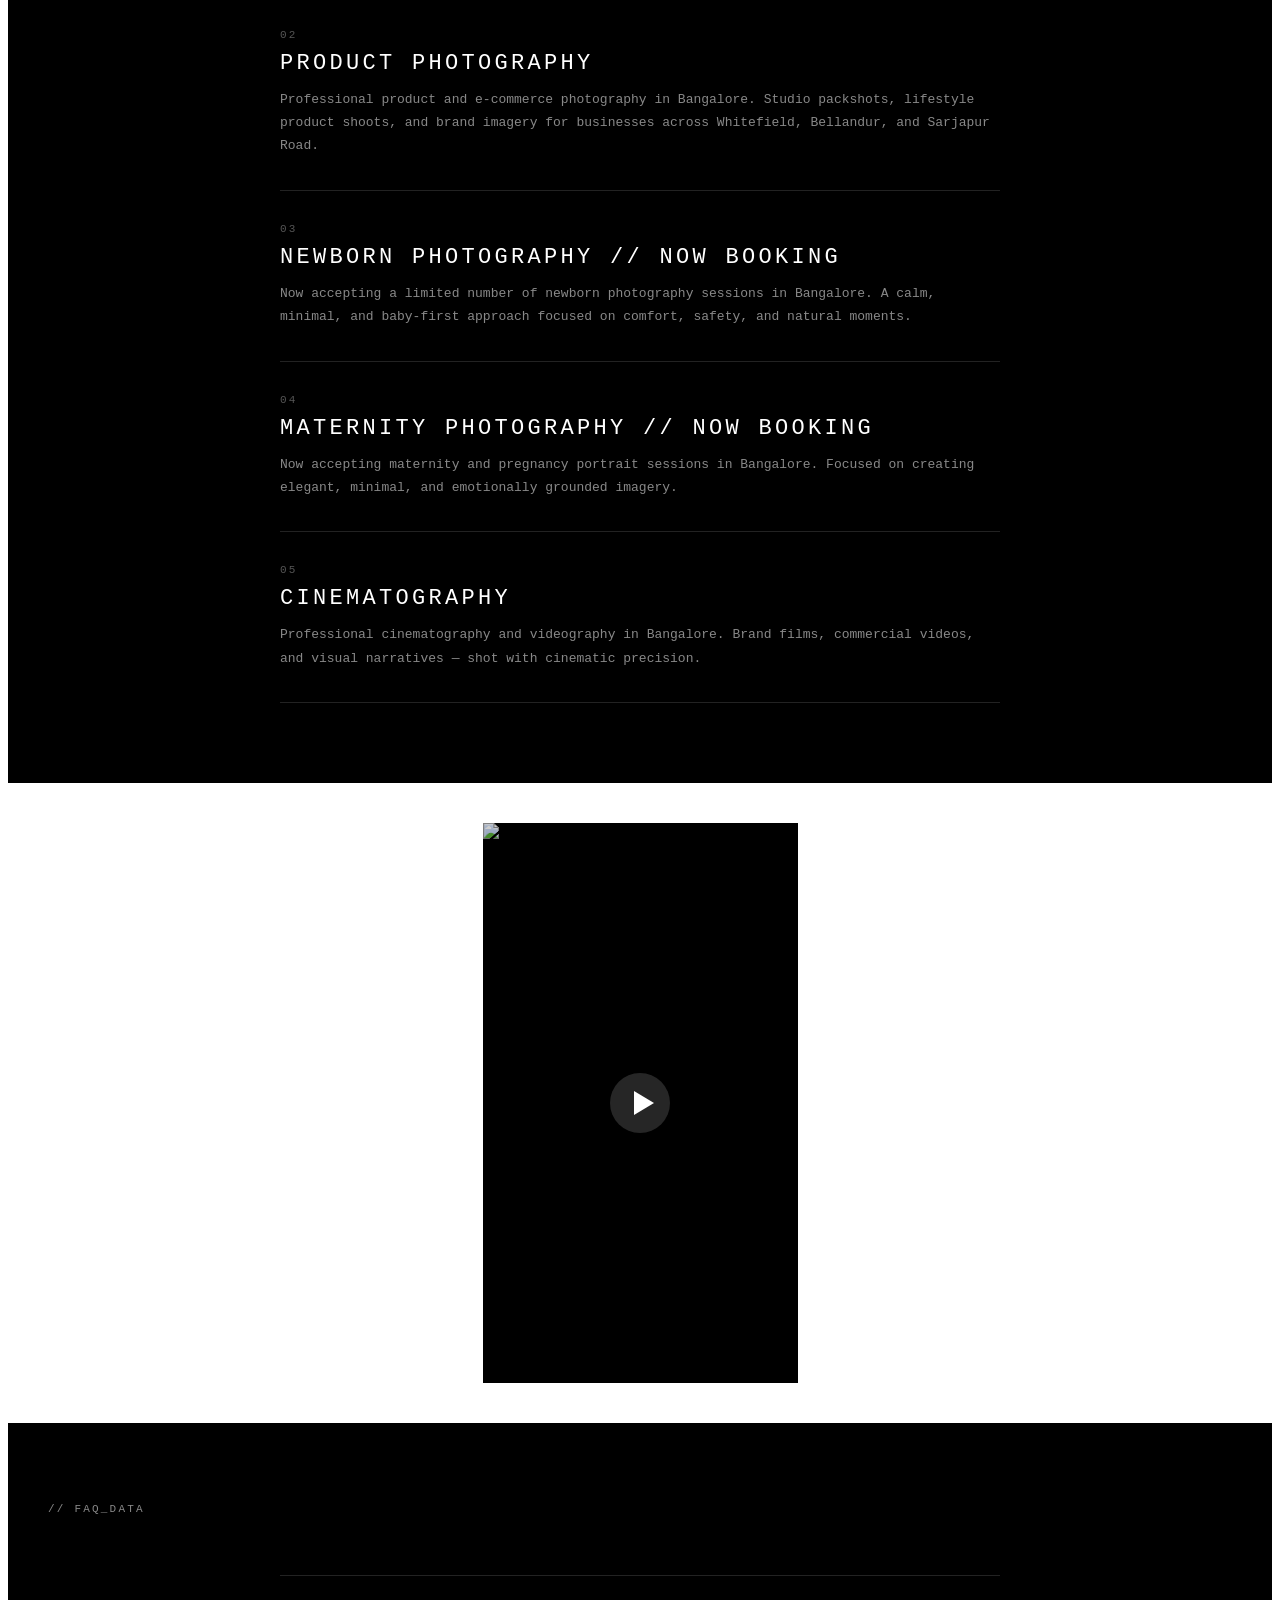
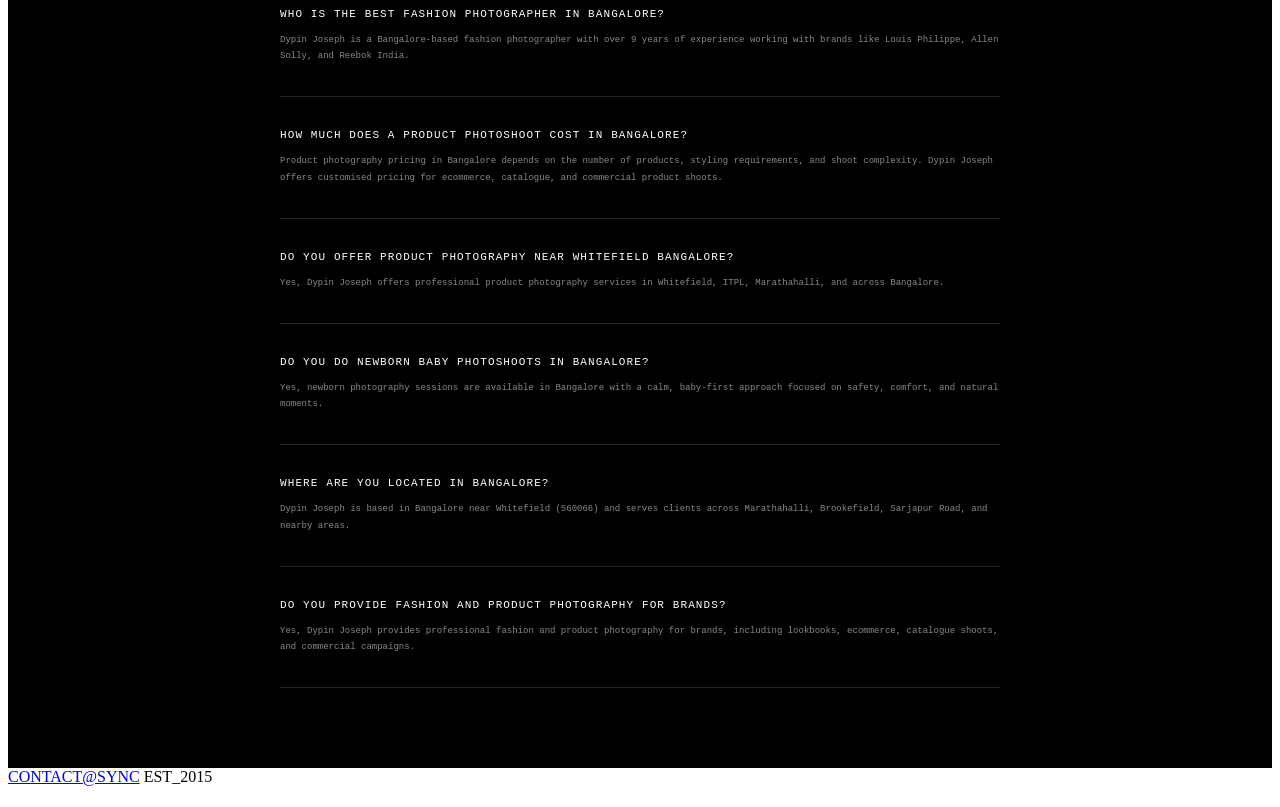
==== commit 6ce5013b: "Rename index.html to backup2/index.html" ====
--- a/backup2/index.html
+++ b/backup2/index.html
@@ -82,6 +82,15 @@
 
 <script src="https://cdn.tailwindcss.com"></script>
 <script src="https://cdnjs.cloudflare.com/ajax/libs/three.js/r128/three.min.js"></script>
+<!-- Three.js postprocessing addons — r128 compatible -->
+<script src="https://cdn.jsdelivr.net/npm/three@0.128.0/examples/js/postprocessing/EffectComposer.js"></script>
+<script src="https://cdn.jsdelivr.net/npm/three@0.128.0/examples/js/postprocessing/RenderPass.js"></script>
+<script src="https://cdn.jsdelivr.net/npm/three@0.128.0/examples/js/postprocessing/ShaderPass.js"></script>
+<script src="https://cdn.jsdelivr.net/npm/three@0.128.0/examples/js/postprocessing/UnrealBloomPass.js"></script>
+<script src="https://cdn.jsdelivr.net/npm/three@0.128.0/examples/js/postprocessing/FilmPass.js"></script>
+<script src="https://cdn.jsdelivr.net/npm/three@0.128.0/examples/js/shaders/CopyShader.js"></script>
+<script src="https://cdn.jsdelivr.net/npm/three@0.128.0/examples/js/shaders/FilmShader.js"></script>
+<script src="https://cdn.jsdelivr.net/npm/three@0.128.0/examples/js/shaders/LuminosityHighPassShader.js"></script>
 <link href="https://fonts.googleapis.com/css2?family=Space+Mono&family=Inter:wght@900&display=swap" rel="stylesheet">
 <link rel="stylesheet" href="style.css">
 <link rel="preload" as="image" href="images/fashion-editorial-bangalore-1.webp" type="image/webp" fetchpriority="high">
@@ -106,7 +115,7 @@
 <div id="brush-container"></div>
 
 <!-- ═══════════════════════════════════════
-     FASHION GALLERY — UNCHANGED
+     FASHION GALLERY — COMPLETELY UNCHANGED
 ════════════════════════════════════════ -->
 <div id="portfolio-page">
   <div class="exit-btn" onclick="togglePortfolio(false)">DISTORTIONS_ARE_INTENTIONAL //<br>TAP_TO_CLOSE</div>
@@ -126,30 +135,42 @@
 </div>
 
 <!-- ═══════════════════════════════════════
-     PRODUCT GALLERY — AI COLLAGE
+     DARKROOM — PRODUCT GALLERY
+     Three.js scene: 5 zones, mouse-driven camera
+     No UI chrome. Darkness is intentional.
 ════════════════════════════════════════ -->
 <div id="product-page">
-  <div class="exit-btn" onclick="toggleProductGallery(false)">AI_CURATED //<br>TAP_TO_CLOSE</div>
-
-  <!-- COLLAGE VIEW -->
-  <div id="product-collage-view">
-    <div id="collage-loading">
-      <span class="section-label" id="collage-loading-text">AI_COMPOSING</span>
-      <div class="collage-loading-bar"><div class="collage-loading-fill" id="collage-loading-fill"></div></div>
-    </div>
-    <div id="product-collage-stage"></div>
-    <div id="group-hint">TAP_A_GROUP_TO_EXPLORE</div>
-  </div>
-
-  <!-- SCROLL VIEW (per group) -->
-  <div id="product-scroll-view">
-    <div class="product-scroll-header">
-      <button class="product-back-btn" onclick="backToCollage()">← OVERVIEW</button>
-      <span class="product-group-title" id="active-group-title"></span>
-    </div>
-    <div id="product-scroll-transition-layer"></div>
-    <div class="horizontal-scroll" id="product-album-scroll"></div>
-  </div>
+  <div class="exit-btn" onclick="toggleProductGallery(false)">ENTER_THE_DARKROOM //<br>TAP_TO_CLOSE</div>
+
+  <!-- Three.js renders here (desktop) -->
+  <canvas id="darkroom-canvas"></canvas>
+
+  <!-- Mobile scroll UI -->
+  <div id="darkroom-mobile"></div>
+
+  <!-- Zone label — appears when hovering -->
+  <div id="darkroom-label"></div>
+
+  <!-- Zone navigation dots -->
+  <div id="darkroom-zones">
+    <div class="dr-zone-dot active" data-zone="0"></div>
+    <div class="dr-zone-dot" data-zone="1"></div>
+    <div class="dr-zone-dot" data-zone="2"></div>
+    <div class="dr-zone-dot" data-zone="3"></div>
+    <div class="dr-zone-dot" data-zone="4"></div>
+  </div>
+
+  <!-- Fullscreen image viewer -->
+  <div id="darkroom-viewer">
+    <img id="darkroom-viewer-img" src="" alt="">
+    <div id="darkroom-viewer-meta"></div>
+    <button id="darkroom-viewer-prev">&#8592;</button>
+    <button id="darkroom-viewer-next">&#8594;</button>
+    <button id="darkroom-viewer-close" onclick="closeDarkroomViewer()">&#10005;</button>
+  </div>
+
+  <!-- Entry hint -->
+  <div id="darkroom-hint">MOVE_TO_EXPLORE // CLICK_TO_DEVELOP</div>
 </div>
 
 <!-- SVG FILTERS -->
@@ -261,7 +282,7 @@
   </div>
 </section>
 
-<!-- FASHION GALLERY TRIGGER — renamed from SYNTH_GALLERY -->
+<!-- FASHION GALLERY TRIGGER — unchanged -->
 <section class="relative">
   <div class="portfolio-bg-container" onclick="togglePortfolio(true)">
     <img id="fashion-trigger-img" crossorigin="anonymous" src="images/fashion-lighting-detail-10.webp" alt="fashion photographer Bangalore editorial">
@@ -269,10 +290,10 @@
   </div>
 </section>
 
-<!-- PRODUCT GALLERY TRIGGER — new -->
+<!-- PRODUCT GALLERY TRIGGER -->
 <section class="relative">
   <div class="portfolio-bg-container" onclick="toggleProductGallery(true)">
-    <img id="product-trigger-img" crossorigin="anonymous" src="images/product-photography-bangalore-studio-natural-fibre-basket-1.webp" alt="product photographer Bangalore studio">
+    <img id="product-trigger-img" crossorigin="anonymous" src="images/product-woven-basket-forest-editorial-bangalore-1.webp" alt="product photographer Bangalore studio">
     <div class="portfolio-trigger">PRODUCT_GALLERY</div>
   </div>
 </section>
